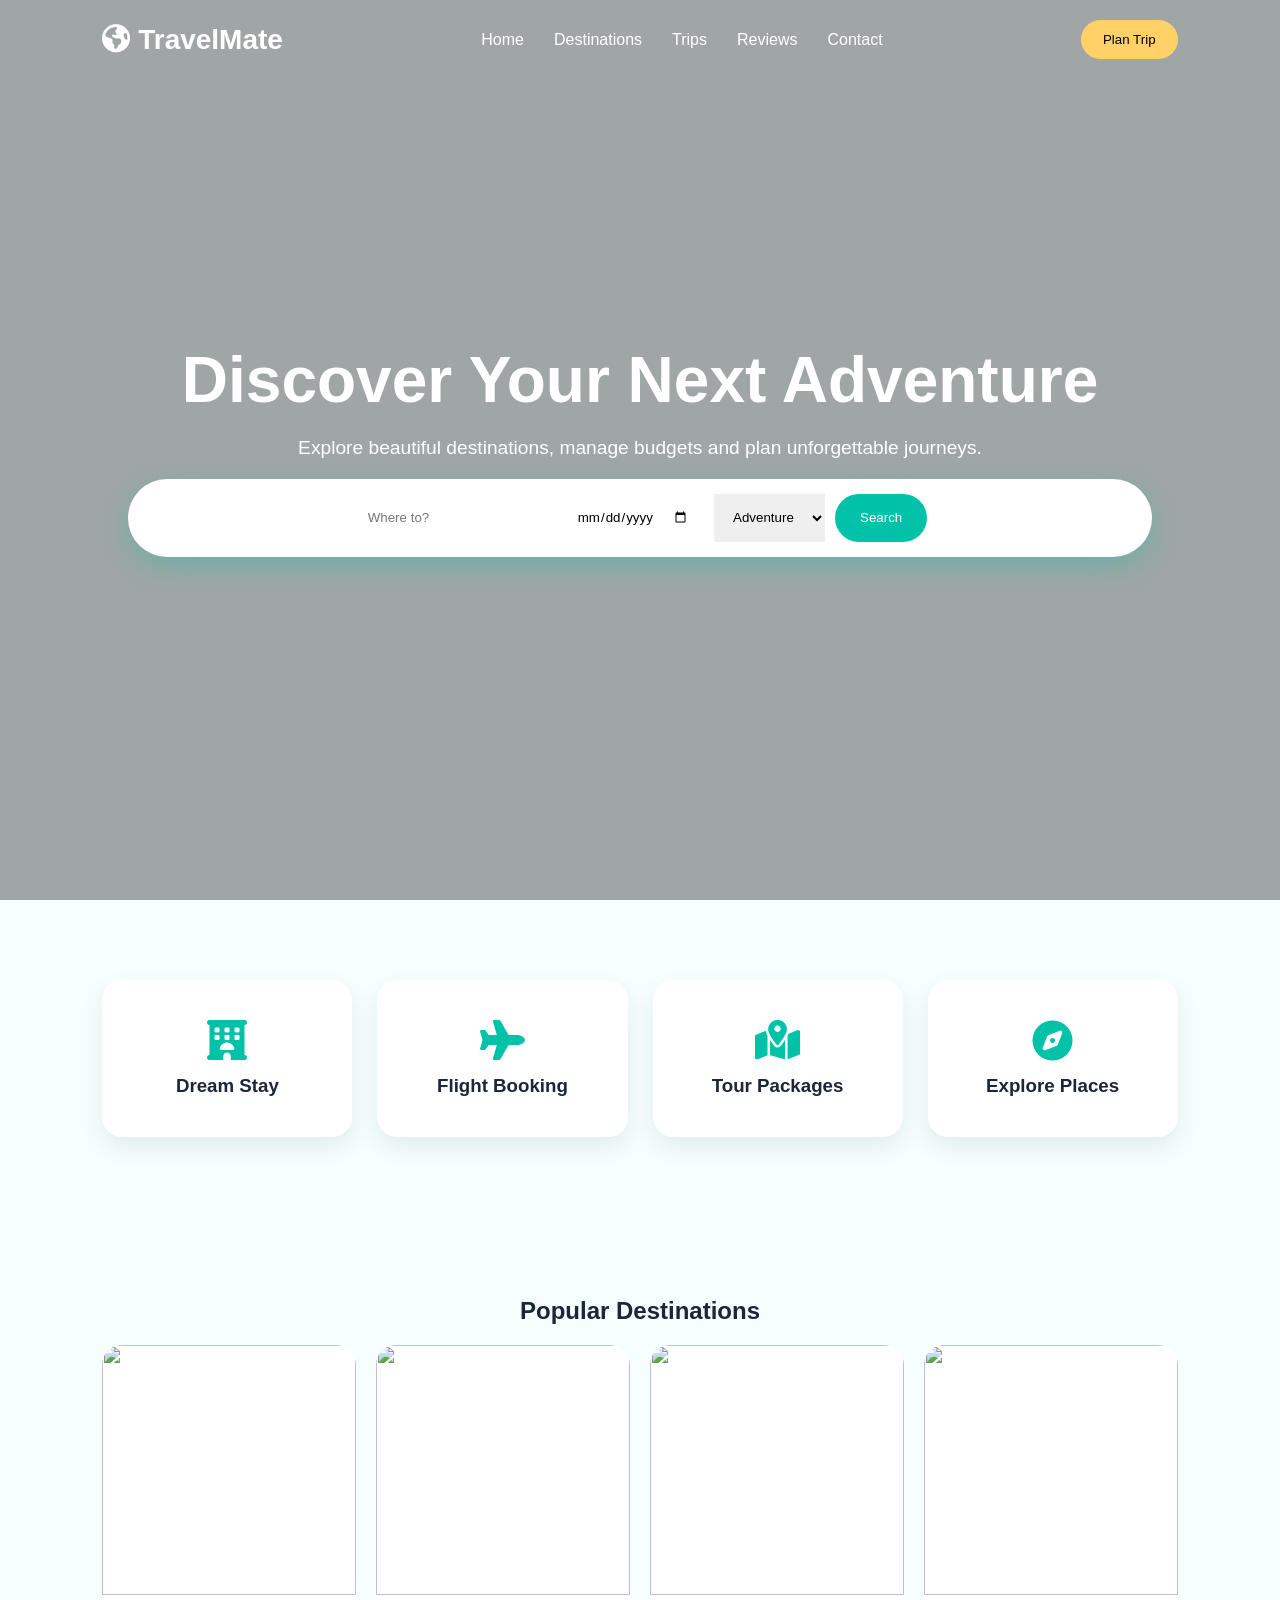
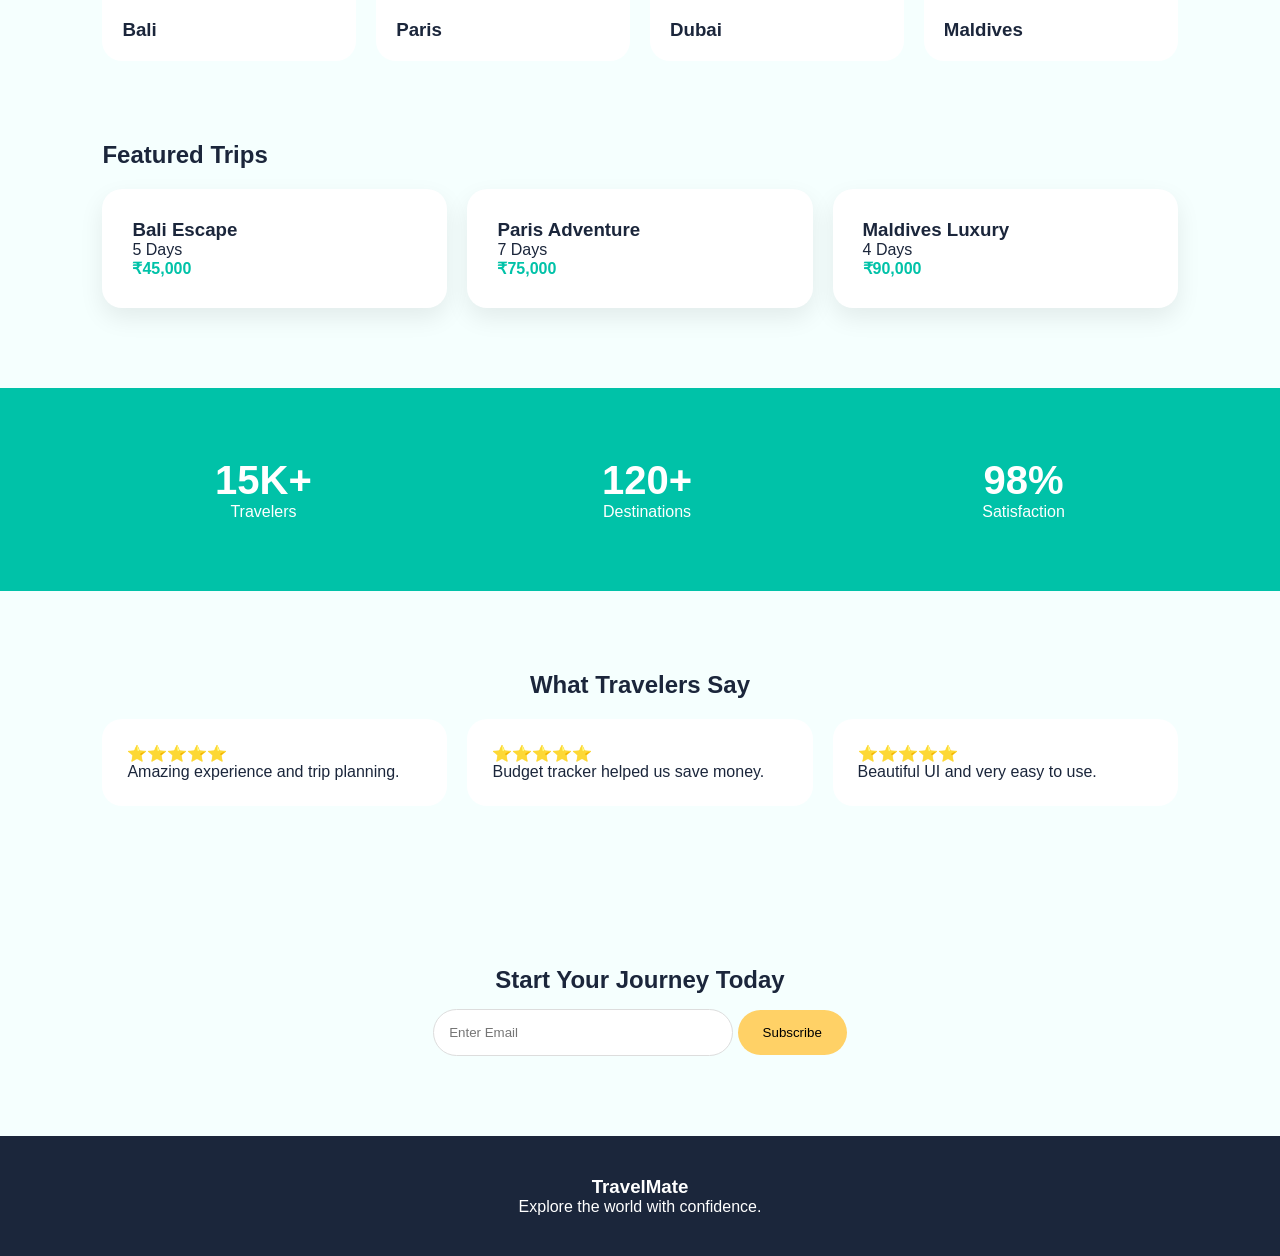
==== index.html @ 1025f5f6 "done homepage and distinationpage" ====
<!DOCTYPE html>
<html lang="en">
<head>
    <meta charset="UTF-8">
    <meta name="viewport" content="width=device-width, initial-scale=1.0">
    <title>TravelMate</title>
    <link rel="stylesheet" href="style.css">

    <link rel="stylesheet"
    href="https://cdnjs.cloudflare.com/ajax/libs/font-awesome/6.5.1/css/all.min.css">
</head>
<body>

    <!-- Navbar -->
    <nav>
        <div class="logo">
            <i class="fa-solid fa-earth-americas"></i>
            TravelMate
        </div>

        <ul>
            <li><a href="index.html">Home</a></li>
            <li><a href="destination.html">Destinations</a></li>
            <li><a href="#">Trips</a></li>
            <li><a href="#">Reviews</a></li>
            <li><a href="#">Contact</a></li>
        </ul>

        <button>Plan Trip</button>
    </nav>

    <!-- Hero -->
    <section class="hero">

        <div class="overlay"></div>

        <div class="hero-content">

            <h1>Discover Your Next Adventure</h1>

            <p>
                Explore beautiful destinations,
                manage budgets and plan unforgettable journeys.
            </p>

            <div class="search-box">

                <input type="text" placeholder="Where to?">

                <input type="date">

                <select>
                    <option>Adventure</option>
                    <option>Beach</option>
                    <option>Family</option>
                    <option>Luxury</option>
                </select>

                <button>Search</button>

            </div>

        </div>

    </section>

    <!-- Services -->
    <section class="services">

        <div class="card">
            <i class="fa-solid fa-hotel"></i>
            <h3>Dream Stay</h3>
        </div>

        <div class="card">
            <i class="fa-solid fa-plane"></i>
            <h3>Flight Booking</h3>
        </div>

        <div class="card">
            <i class="fa-solid fa-map-location-dot"></i>
            <h3>Tour Packages</h3>
        </div>

        <div class="card">
            <i class="fa-solid fa-compass"></i>
            <h3>Explore Places</h3>
        </div>

    </section>

    <!-- Popular Destinations -->
    <section class="popular">

        <h2>Popular Destinations</h2>

        <div class="destination-grid">

            <div class="destination-card">
                <img src="https://images.unsplash.com/photo-1537996194471-e657df975ab4" alt="">
                <h3>Bali</h3>
            </div>

            <div class="destination-card">
                <img src="https://images.unsplash.com/photo-1502602898657-3e91760cbb34" alt="">
                <h3>Paris</h3>
            </div>

            <div class="destination-card">
                <img src="https://images.unsplash.com/photo-1512453979798-5ea266f8880c" alt="">
                <h3>Dubai</h3>
            </div>

            <div class="destination-card">
                <img src="https://images.unsplash.com/photo-1573843981267-be1999ff37cd" alt="">
                <h3>Maldives</h3>
            </div>

        </div>

    </section>

    <!-- Featured Trips -->
    <section class="featured">

        <h2>Featured Trips</h2>

        <div class="trip-grid">

            <div class="trip-card">
                <h3>Bali Escape</h3>
                <p>5 Days</p>
                <span>₹45,000</span>
            </div>

            <div class="trip-card">
                <h3>Paris Adventure</h3>
                <p>7 Days</p>
                <span>₹75,000</span>
            </div>

            <div class="trip-card">
                <h3>Maldives Luxury</h3>
                <p>4 Days</p>
                <span>₹90,000</span>
            </div>

        </div>

    </section>

    <!-- Statistics -->
    <section class="stats">

        <div>
            <h2>15K+</h2>
            <p>Travelers</p>
        </div>

        <div>
            <h2>120+</h2>
            <p>Destinations</p>
        </div>

        <div>
            <h2>98%</h2>
            <p>Satisfaction</p>
        </div>

    </section>

    <!-- Testimonials -->
    <section class="testimonials">

        <h2>What Travelers Say</h2>

        <div class="review-grid">

            <div class="review">
                ⭐⭐⭐⭐⭐
                <p>Amazing experience and trip planning.</p>
            </div>

            <div class="review">
                ⭐⭐⭐⭐⭐
                <p>Budget tracker helped us save money.</p>
            </div>

            <div class="review">
                ⭐⭐⭐⭐⭐
                <p>Beautiful UI and very easy to use.</p>
            </div>

        </div>

    </section>

    <!-- Newsletter -->
    <section class="newsletter">

        <h2>Start Your Journey Today</h2>

        <div>
            <input type="email" placeholder="Enter Email">
            <button>Subscribe</button>
        </div>

    </section>

    <!-- Footer -->
    <footer>

        <h3>TravelMate</h3>

        <p>Explore the world with confidence.</p>

    </footer>

</body>
</html>
---- style.css ----
*{
    margin:0;
    padding:0;
    box-sizing:border-box;
    font-family:'Segoe UI',sans-serif;
}

body{
    background:#F5FFFE;
    color:#1B263B;
}

/* NAVBAR */

nav{
    position:absolute;
    width:100%;
    padding:20px 8%;
    display:flex;
    justify-content:space-between;
    align-items:center;
    z-index:100;
}

.logo{
    font-size:28px;
    font-weight:bold;
    color:white;
}

nav ul{
    display:flex;
    gap:30px;
    list-style:none;
}

nav a{
    text-decoration:none;
    color:white;
    font-weight:500;
}

nav button{
    background:#FFD166;
    border:none;
    padding:12px 22px;
    border-radius:30px;
    cursor:pointer;
}

/* HERO */

.hero{
    height:100vh;
    background:url("https://images.unsplash.com/photo-1507525428034-b723cf961d3e")
    center/cover;
    position:relative;
    display:flex;
    justify-content:center;
    align-items:center;
}

.overlay{
    position:absolute;
    width:100%;
    height:100%;
    background:rgba(0,0,0,.35);
}

.hero-content{
    position:relative;
    text-align:center;
    color:white;
    width:80%;
}

.hero h1{
    font-size:4rem;
}

.hero p{
    margin:20px 0;
    font-size:1.2rem;
}

.search-box{
    background:white;
    padding:15px;
    border-radius:60px;
    display:flex;
    gap:10px;
    justify-content:center;
    box-shadow:0 10px 30px rgba(0,194,168,.3);
}

.search-box input,
.search-box select{
    border:none;
    padding:15px;
    outline:none;
}

.search-box button{
    background:#00C2A8;
    color:white;
    border:none;
    padding:15px 25px;
    border-radius:30px;
}

/* SERVICES */

.services{
    padding:80px 8%;
    display:grid;
    grid-template-columns:repeat(4,1fr);
    gap:25px;
}

.card{
    background:white;
    text-align:center;
    padding:40px;
    border-radius:20px;
    transition:.4s;
    box-shadow:0 10px 25px rgba(0,0,0,.08);
}

.card:hover{
    transform:translateY(-10px);
}

.card i{
    font-size:40px;
    color:#00C2A8;
    margin-bottom:15px;
}

/* DESTINATIONS */

.popular{
    padding:80px 8% 40px;
}

.popular h2{
    text-align:center;
    margin-bottom:20px;
}

.destination-grid{
    display:grid;
    grid-template-columns:repeat(4,1fr);
    gap:20px;
}

.destination-card{
    background:white;
    border-radius:20px;
    overflow:hidden;
}

.destination-card img{
    width:100%;
    height:250px;
    object-fit:cover;
}

.destination-card h3{
    padding:20px;
}

/* FEATURED */

.featured{
    padding:40px 8% 80px;
}

.featured h2{
    margin-bottom:20px;
}

.trip-grid{
    display:grid;
    grid-template-columns:repeat(3,1fr);
    gap:20px;
}

.trip-card{
    background:white;
    padding:30px;
    border-radius:20px;
    box-shadow:0 10px 25px rgba(0,0,0,.08);
}

.trip-card span{
    color:#00C2A8;
    font-weight:bold;
}

/* STATS */

.stats{
    background:#00C2A8;
    color:white;
    padding:70px;
    display:flex;
    justify-content:space-around;
    text-align:center;
}

.stats h2{
    font-size:40px;
}

/* TESTIMONIALS */

.testimonials{
    padding:80px 8%;
}

.testimonials h2{
    text-align:center;
    margin-bottom:20px;
}

.review-grid{
    display:grid;
    grid-template-columns:repeat(3,1fr);
    gap:20px;
}

.review{
    background:white;
    padding:25px;
    border-radius:20px;
}

/* NEWSLETTER */

.newsletter{
    padding:80px 8%;
    text-align:center;
}

.newsletter h2{
    margin-bottom:15px;
}

.newsletter input{
    padding:15px;
    width:300px;
    border-radius:30px;
    border:1px solid #ddd;
}

.newsletter button{
    padding:15px 25px;
    background:#FFD166;
    border:none;
    border-radius:30px;
}

/* FOOTER */

footer{
    background:#1B263B;
    color:white;
    text-align:center;
    padding:40px;
}
.destination-card,
.trip-card,
.review,
.card{
    transition:all 0.3s ease;
}

.destination-card:hover,
.trip-card:hover,
.review:hover{
    transform:translateY(-8px);
    box-shadow:0 15px 35px rgba(0,0,0,.12);
}
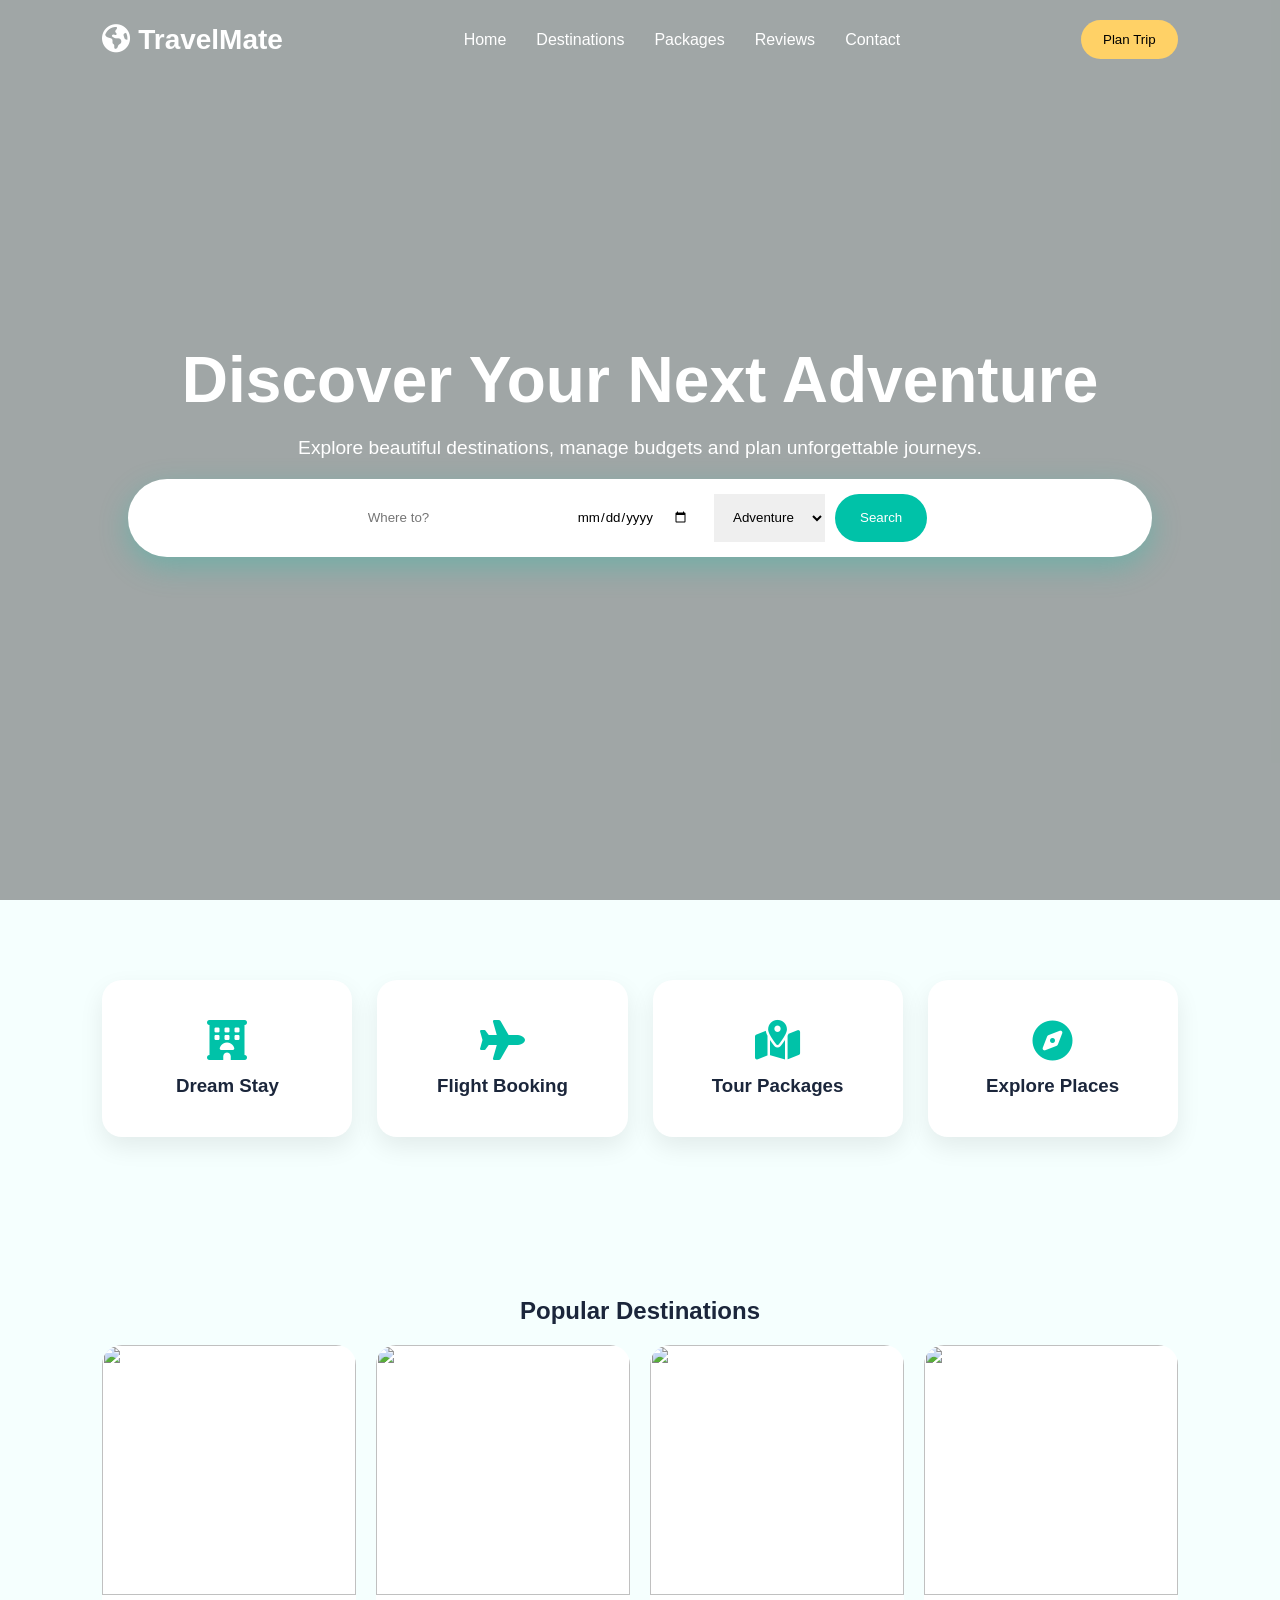
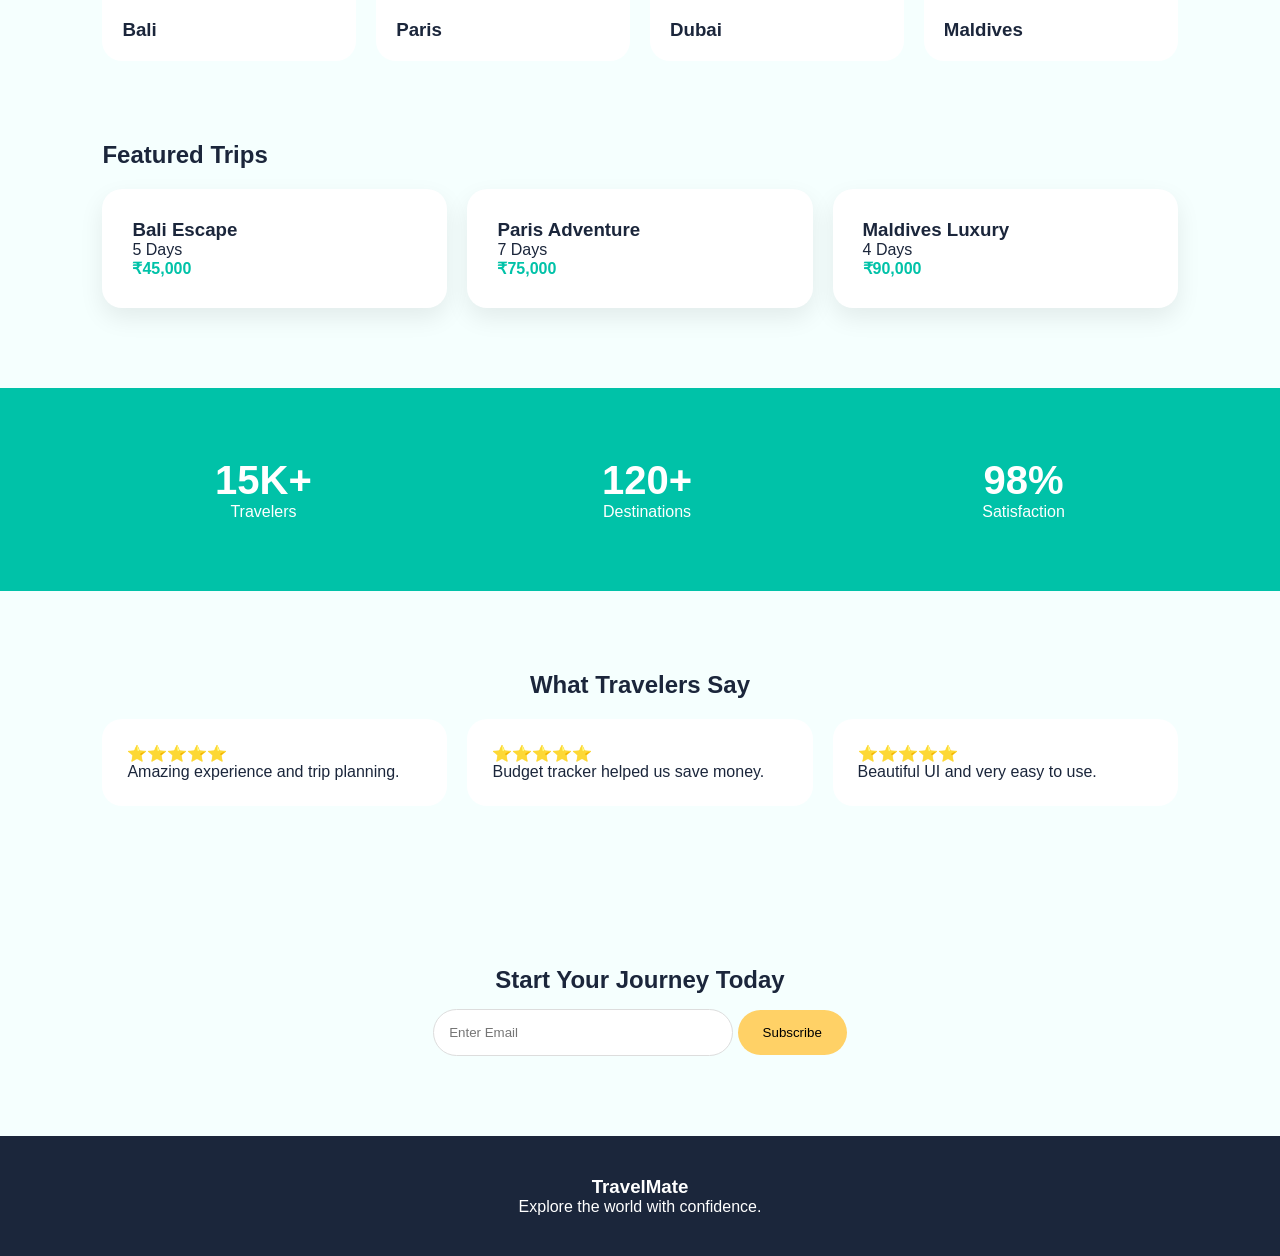
==== commit f51cad32: "done packages page and plantrip page" ====
--- a/index.html
+++ b/index.html
@@ -21,12 +21,12 @@
         <ul>
             <li><a href="index.html">Home</a></li>
             <li><a href="destination.html">Destinations</a></li>
-            <li><a href="#">Trips</a></li>
+            <li><a href="packages.html">Packages</a></li>
             <li><a href="#">Reviews</a></li>
             <li><a href="#">Contact</a></li>
         </ul>
 
-        <button>Plan Trip</button>
+        <a href="plantrip.html"><button>Plan Trip</button></a>
     </nav>
 
     <!-- Hero -->
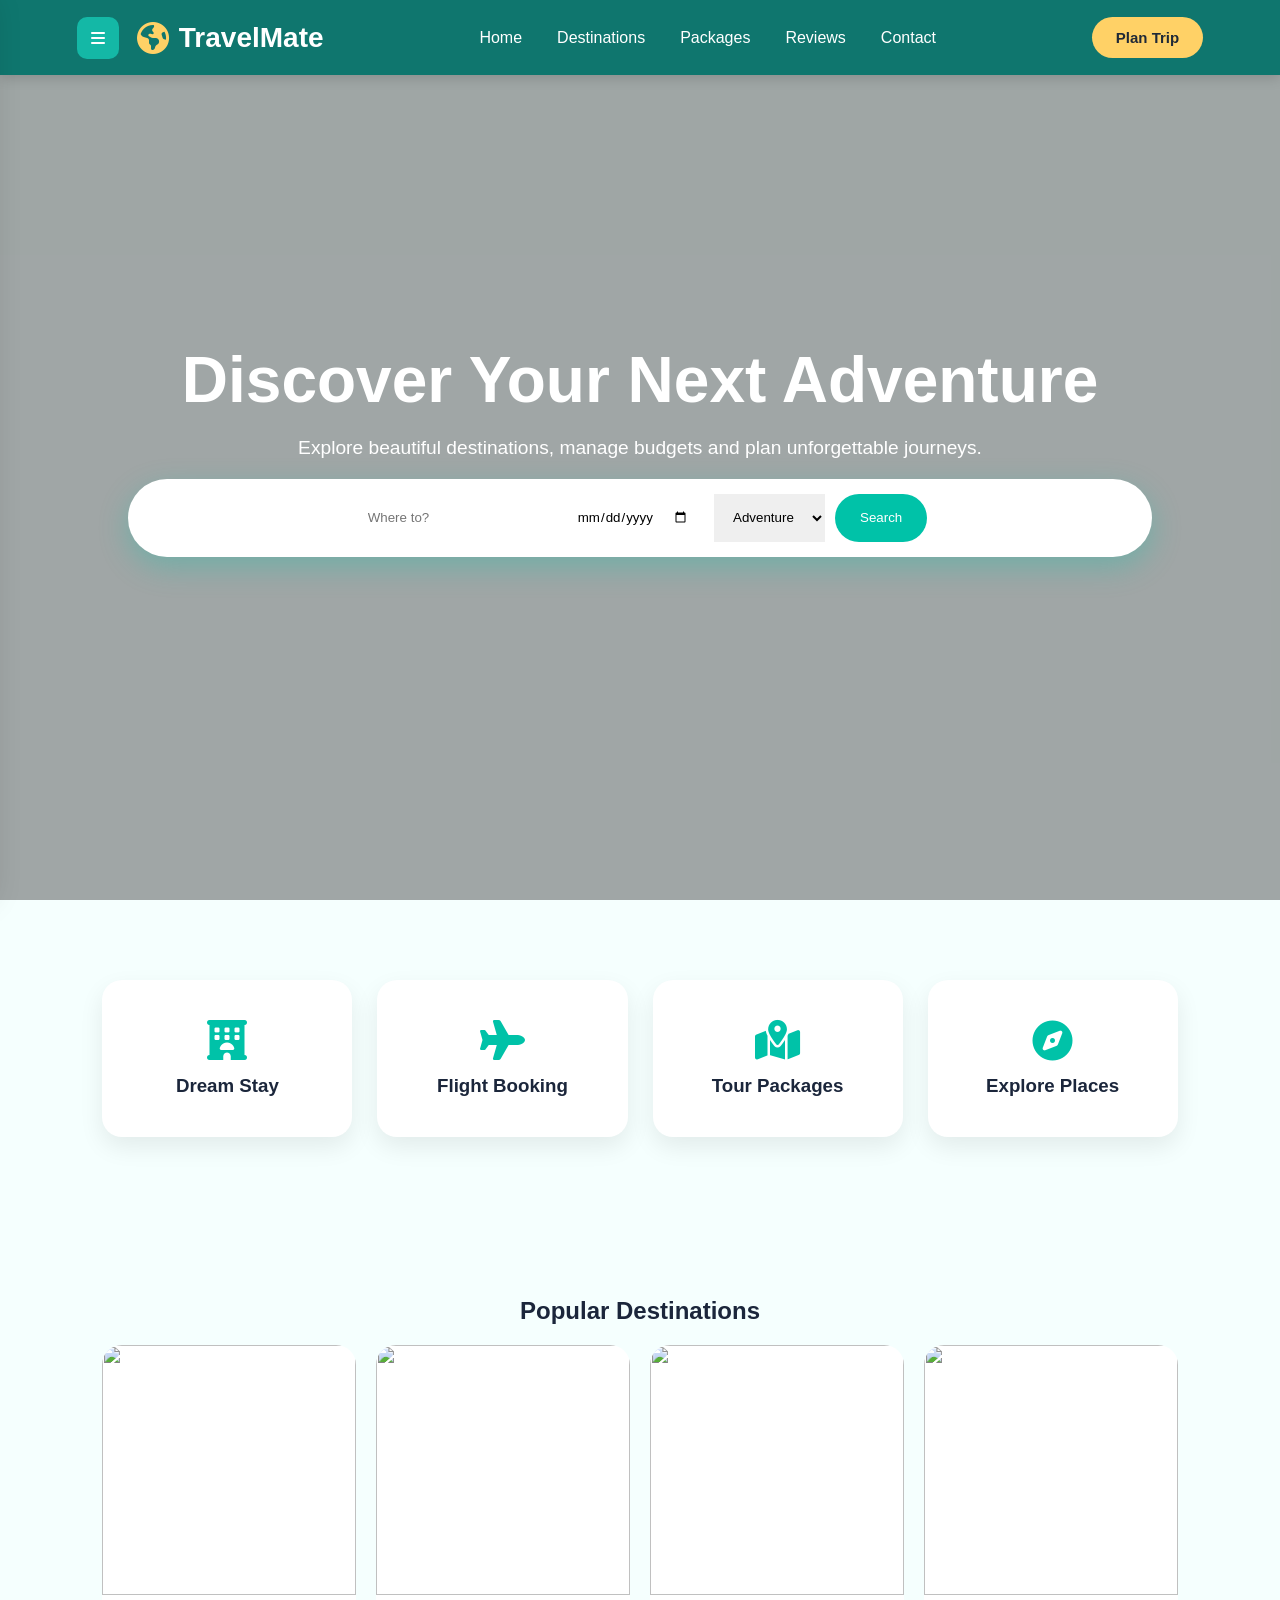
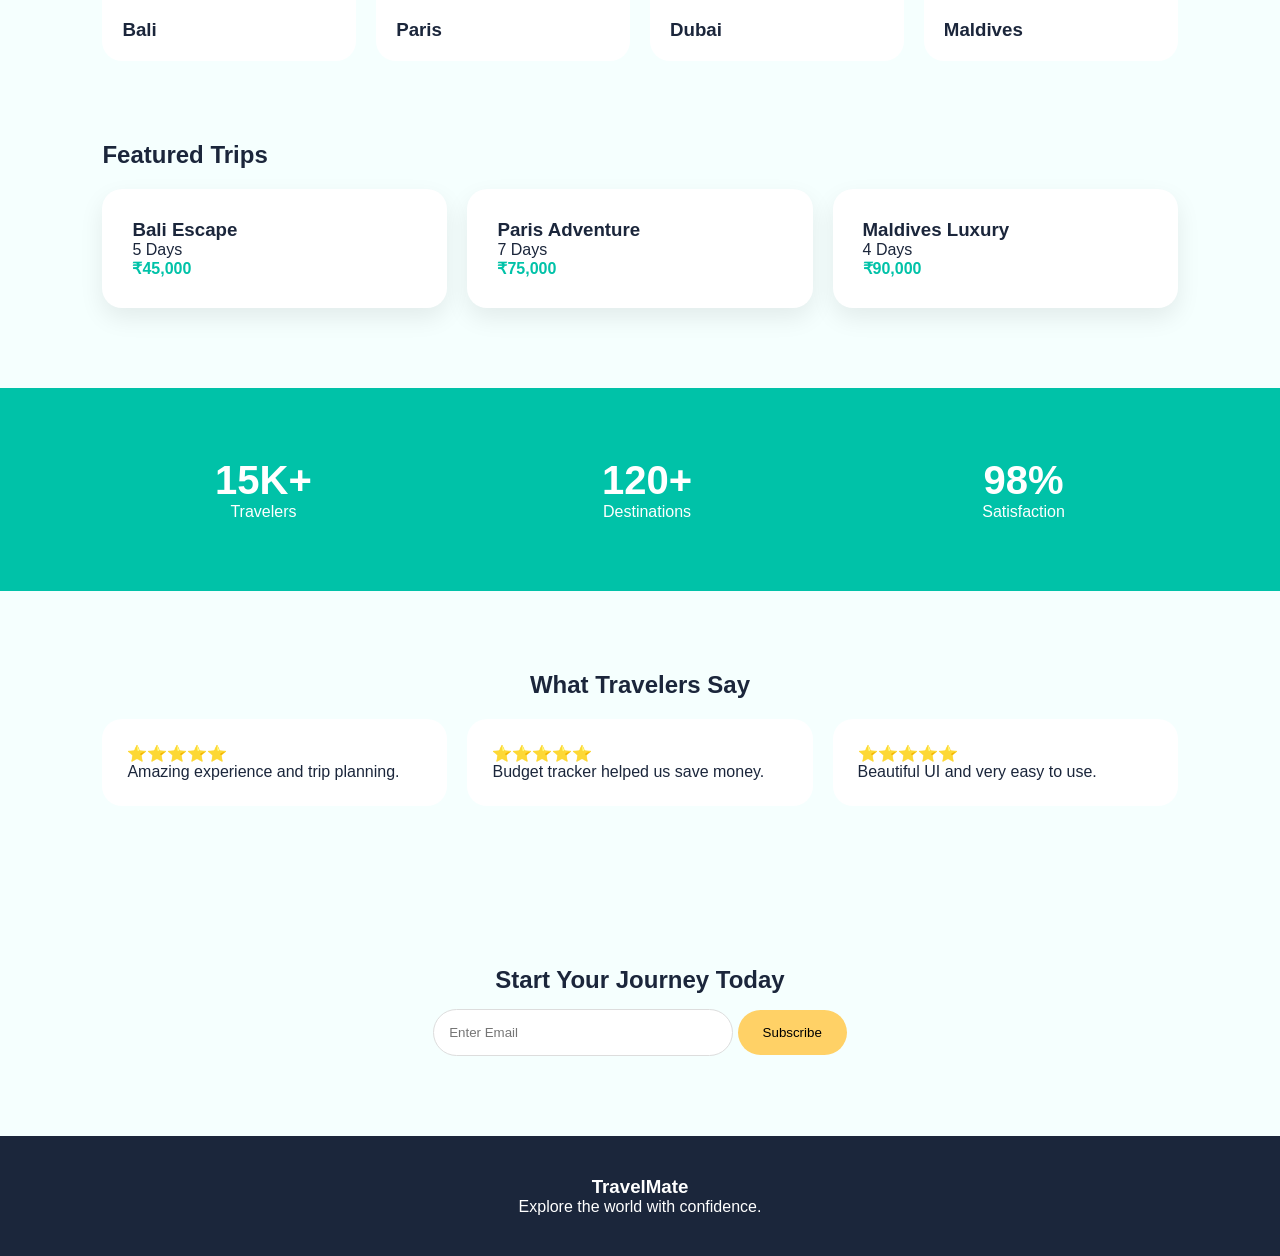
==== commit 79fc1564: "implemented signup and login" ====
--- a/index.html
+++ b/index.html
@@ -10,13 +10,86 @@
     href="https://cdnjs.cloudflare.com/ajax/libs/font-awesome/6.5.1/css/all.min.css">
 </head>
 <body>
-
-    <!-- Navbar -->
+    
+<!-- SIDEBAR -->
+
+<div class="sidebar" id="sidebar">
+
+    <div class="sidebar-header">
+        <h2>Travel Planner</h2>
+        <i class="fa-solid fa-xmark close-sidebar" id="closeSidebar"></i>
+    </div>
+
+    <!-- Navigation -->
+    <a href="index.html">
+        <i class="fa-solid fa-house"></i>
+        <span>Home</span>
+    </a>
+
+    <a href="destination.html">
+        <i class="fa-solid fa-location-dot"></i>
+        <span>Destinations</span>
+    </a>
+
+    <a href="packages.html">
+        <i class="fa-solid fa-suitcase"></i>
+        <span>Packages</span>
+    </a>
+
+    <a href="reviews.html">
+        <i class="fa-solid fa-star"></i>
+        <span>Reviews</span>
+    </a>
+
+    <a href="contact.html">
+        <i class="fa-solid fa-phone"></i>
+        <span>Contact</span>
+    </a>
+
+    <hr>
+
+    <!-- User -->
+    <a href="myaccount.html">
+        <i class="fa-solid fa-user"></i>
+        <span>My Account</span>
+    </a>
+
+    <a href="savedtrips.html">
+        <i class="fa-solid fa-heart"></i>
+        <span>Saved Trips</span>
+    </a>
+
+    <a href="bookedtrips.html">
+        <i class="fa-solid fa-ticket"></i>
+        <span>My Bookings</span>
+    </a>
+
+    <a href="plantrip.html">
+        <i class="fa-solid fa-plane"></i>
+        <span>Plan Trip</span>
+    </a>
+
+    <a href="login.html">
+        <i class="fa-solid fa-right-from-bracket"></i>
+        <span>Logout</span>
+    </a>
+
+</div>
+
+ <!-- Navbar -->
     <nav>
+        <div class="nav-left">
+         <!-- HAMBURGER -->
+        <div class="menu-btn" id="menuBtn">
+            <i class="fa-solid fa-bars"></i>
+        </div>
+
         <div class="logo">
             <i class="fa-solid fa-earth-americas"></i>
             TravelMate
         </div>
+
+    </div>
 
         <ul>
             <li><a href="index.html">Home</a></li>
@@ -215,6 +288,6 @@
         <p>Explore the world with confidence.</p>
 
     </footer>
-
+ <script src="main.js"></script>
 </body>
 </html>
--- a/style.css
+++ b/style.css
@@ -9,17 +9,256 @@
     background:#F5FFFE;
     color:#1B263B;
 }
+/* HAMBURGER */
+
+
+
+.menu-btn{
+
+    width:42px;
+
+    height:42px;
+
+    display:flex;
+
+    justify-content:center;
+
+    align-items:center;
+
+    background:#14b8a6;
+
+    color:#fff;
+
+    border-radius:10px;
+
+    cursor:pointer;
+
+    transition:.3s;
+
+}
+
+.menu-btn:hover{
+
+    background:#0f9d8d;
+
+    color:#ffffff;
+
+    transform:scale(1.05);
+
+    box-shadow:0 6px 18px rgba(0,0,0,0.2);
+
+}
+/* LOGO */
+
+.logo{
+
+    display:flex;
+
+    align-items:center;
+
+    gap:10px;
+
+    color:#fff;
+
+    font-size:30px;
+
+    font-weight:700;
+
+}
+
+.logo i{
+
+    font-size:32px;
+
+    color:#FFD166;
+
+}
+
+/* SIDEBAR */
+
+.sidebar{
+
+    position:fixed;
+
+    top:0;
+    left:-320px;
+
+    width:300px;
+    height:100%;
+
+    background:#ffffff;
+
+    box-shadow:10px 0 30px rgba(0,0,0,.15);
+
+    transition:.35s ease;
+
+    z-index:1300;
+
+}
+
+.sidebar.active{
+
+    left:0;
+
+}
+
+/* HEADER */
+
+.sidebar-header{
+
+    display:flex;
+
+    justify-content:space-between;
+
+    align-items:center;
+
+    padding:25px;
+
+    border-bottom:1px solid #ececec;
+
+}
+
+.sidebar-header h2{
+
+    color:#14b8a6;
+
+    font-size:24px;
+
+}
+
+.close-sidebar{
+
+    font-size:25px;
+
+    cursor:pointer;
+
+    color:#666;
+
+    transition:.3s;
+
+}
+
+.close-sidebar:hover{
+
+    color:#ef4444;
+
+}
+
+/* MENU */
+
+.sidebar a{
+
+    display:flex;
+
+    align-items:center;
+
+    gap:18px;
+
+    padding:18px 28px;
+
+    text-decoration:none;
+
+    color:#374151;
+
+    font-size:17px;
+
+    transition:.3s;
+
+}
+
+.sidebar a i{
+
+    width:25px;
+
+    font-size:20px;
+
+    text-align:center;
+
+}
+
+.sidebar a:hover{
+
+    background:#14b8a6;
+
+    color:white;
+
+    padding-left:38px;
+
+}
+
+/* OVERLAY */
+
+.sidebar-overlay{
+
+    position:fixed;
+
+    inset:0;
+
+    background:rgba(0,0,0,.45);
+
+    opacity:0;
+
+    visibility:hidden;
+
+    transition:.3s;
+
+    z-index:1200;
+
+}
+
+.sidebar-overlay.active{
+
+    opacity:1;
+
+    visibility:visible;
+
+}
+
+/* MOBILE */
+
+@media(max-width:768px){
+
+.sidebar{
+
+    width:270px;
+
+}
+
+.menu-btn{
+
+    width:50px;
+
+    height:50px;
+
+}
+.menu-btn:active{
+    transform:scale(0.96);
+}
+
+}
 
 /* NAVBAR */
 
 nav{
-    position:absolute;
+    position:fixed;
+
+    top:0;
+    left:0;
+
     width:100%;
-    padding:20px 8%;
+    height:75px;
+
     display:flex;
     justify-content:space-between;
     align-items:center;
-    z-index:100;
+
+    padding:0 6%;
+
+    background:#0f766e;   /* Theme color */
+
+    box-shadow:0 3px 12px rgba(0,0,0,.15);
+
+    z-index:1000;
 }
 
 .logo{
@@ -29,9 +268,14 @@
 }
 
 nav ul{
-    display:flex;
-    gap:30px;
+     display:flex;
+
+    align-items:center;
+
+    gap:35px;
+
     list-style:none;
+
 }
 
 nav a{
@@ -42,11 +286,80 @@
 
 nav button{
     background:#FFD166;
+
+    color:#1f2937;
+
     border:none;
-    padding:12px 22px;
+
+    padding:12px 24px;
+
     border-radius:30px;
+
+    font-size:15px;
+
+    font-weight:600;
+
     cursor:pointer;
-}
+
+    transition:.3s;
+
+}
+nav button:hover{
+
+    background:#ffc233;
+
+    transform:translateY(-2px);
+
+}
+.nav-left{
+
+    display:flex;
+
+    align-items:center;
+
+    gap:18px;
+
+}
+/* CENTER MENU */
+
+nav ul{
+
+    display:flex;
+
+    align-items:center;
+
+    gap:35px;
+
+    list-style:none;
+
+}
+
+nav ul li{
+
+    list-style:none;
+
+}
+
+nav ul li a{
+
+    text-decoration:none;
+
+    color:#fff;
+
+    font-size:16px;
+
+    font-weight:500;
+
+    transition:.3s;
+
+}
+
+nav ul li a:hover{
+
+    color:#FFD166;
+
+}
+
 
 /* HERO */
 
@@ -280,4 +593,355 @@
 .review:hover{
     transform:translateY(-8px);
     box-shadow:0 15px 35px rgba(0,0,0,.12);
+}
+/* ==========================================================
+   RESPONSIVE DESIGN
+========================================================== */
+
+/* ---------- Large Laptops ---------- */
+
+@media (max-width:1200px){
+
+    nav{
+        padding:0 4%;
+    }
+
+    .services,
+    .popular,
+    .featured,
+    .testimonials,
+    .newsletter{
+        padding-left:5%;
+        padding-right:5%;
+    }
+
+}
+
+
+/* ---------- Tablets ---------- */
+
+@media (max-width:992px){
+
+    nav{
+
+        padding:0 25px;
+
+    }
+
+    nav ul{
+
+        gap:20px;
+
+    }
+
+    nav ul li a{
+
+        font-size:15px;
+
+    }
+
+    .logo{
+
+        font-size:24px;
+
+    }
+
+    .logo i{
+
+        font-size:26px;
+
+    }
+
+    nav button{
+
+        padding:10px 18px;
+
+        font-size:14px;
+
+    }
+
+    .hero h1{
+
+        font-size:3rem;
+
+    }
+
+    .hero p{
+
+        font-size:1rem;
+
+    }
+
+    .search-box{
+
+        flex-wrap:wrap;
+
+        border-radius:25px;
+
+        justify-content:center;
+
+    }
+
+    .search-box input,
+    .search-box select,
+    .search-box button{
+
+        width:48%;
+
+    }
+
+    .services{
+
+        grid-template-columns:repeat(2,1fr);
+
+    }
+
+    .destination-grid{
+
+        grid-template-columns:repeat(2,1fr);
+
+    }
+
+    .trip-grid{
+
+        grid-template-columns:repeat(2,1fr);
+
+    }
+
+    .review-grid{
+
+        grid-template-columns:repeat(2,1fr);
+
+    }
+
+}
+
+
+/* ---------- Mobile ---------- */
+
+@media (max-width:768px){
+
+    nav{
+
+        padding:0 18px;
+
+        height:70px;
+
+    }
+
+    /* Hide navbar menu */
+
+    nav ul{
+
+        display:none;
+
+    }
+
+    /* Show only hamburger + logo + plan button */
+
+    .menu-btn{
+
+        display:flex;
+
+    }
+
+    .logo{
+
+        font-size:22px;
+
+    }
+
+    .logo i{
+
+        font-size:24px;
+
+    }
+
+    nav button{
+
+        padding:10px 16px;
+
+        font-size:14px;
+
+    }
+
+    .hero{
+
+        padding:100px 20px 40px;
+
+        height:auto;
+
+        min-height:100vh;
+
+    }
+
+    .hero-content{
+
+        width:100%;
+
+    }
+
+    .hero h1{
+
+        font-size:2.3rem;
+
+        line-height:1.3;
+
+    }
+
+    .hero p{
+
+        font-size:15px;
+
+    }
+
+    .search-box{
+
+        flex-direction:column;
+
+        border-radius:20px;
+
+        padding:20px;
+
+        width:100%;
+
+    }
+
+    .search-box input,
+    .search-box select,
+    .search-box button{
+
+        width:100%;
+
+    }
+
+    .services{
+
+        grid-template-columns:1fr;
+
+    }
+
+    .destination-grid{
+
+        grid-template-columns:1fr;
+
+    }
+
+    .trip-grid{
+
+        grid-template-columns:1fr;
+
+    }
+
+    .review-grid{
+
+        grid-template-columns:1fr;
+
+    }
+
+    .stats{
+
+        flex-direction:column;
+
+        gap:30px;
+
+    }
+
+    .newsletter input{
+
+        width:100%;
+
+        margin-bottom:15px;
+
+    }
+
+    .newsletter button{
+
+        width:100%;
+
+    }
+
+}
+
+
+/* ---------- Small Phones ---------- */
+
+@media (max-width:480px){
+
+    .logo{
+
+        font-size:19px;
+
+    }
+
+    .logo i{
+
+        font-size:20px;
+
+    }
+
+    nav{
+
+        padding:0 12px;
+
+    }
+
+    .menu-btn{
+
+        width:38px;
+
+        height:38px;
+
+    }
+
+    .menu-btn i{
+
+        font-size:16px;
+
+    }
+
+    nav button{
+
+        padding:8px 12px;
+
+        font-size:12px;
+
+    }
+
+    .hero h1{
+
+        font-size:1.9rem;
+
+    }
+
+    .hero p{
+
+        font-size:14px;
+
+    }
+
+    .card{
+
+        padding:25px;
+
+    }
+
+    .trip-card{
+
+        padding:25px;
+
+    }
+
+    .destination-card img{
+
+        height:220px;
+
+    }
+
+    .stats h2{
+
+        font-size:32px;
+
+    }
+
 }
